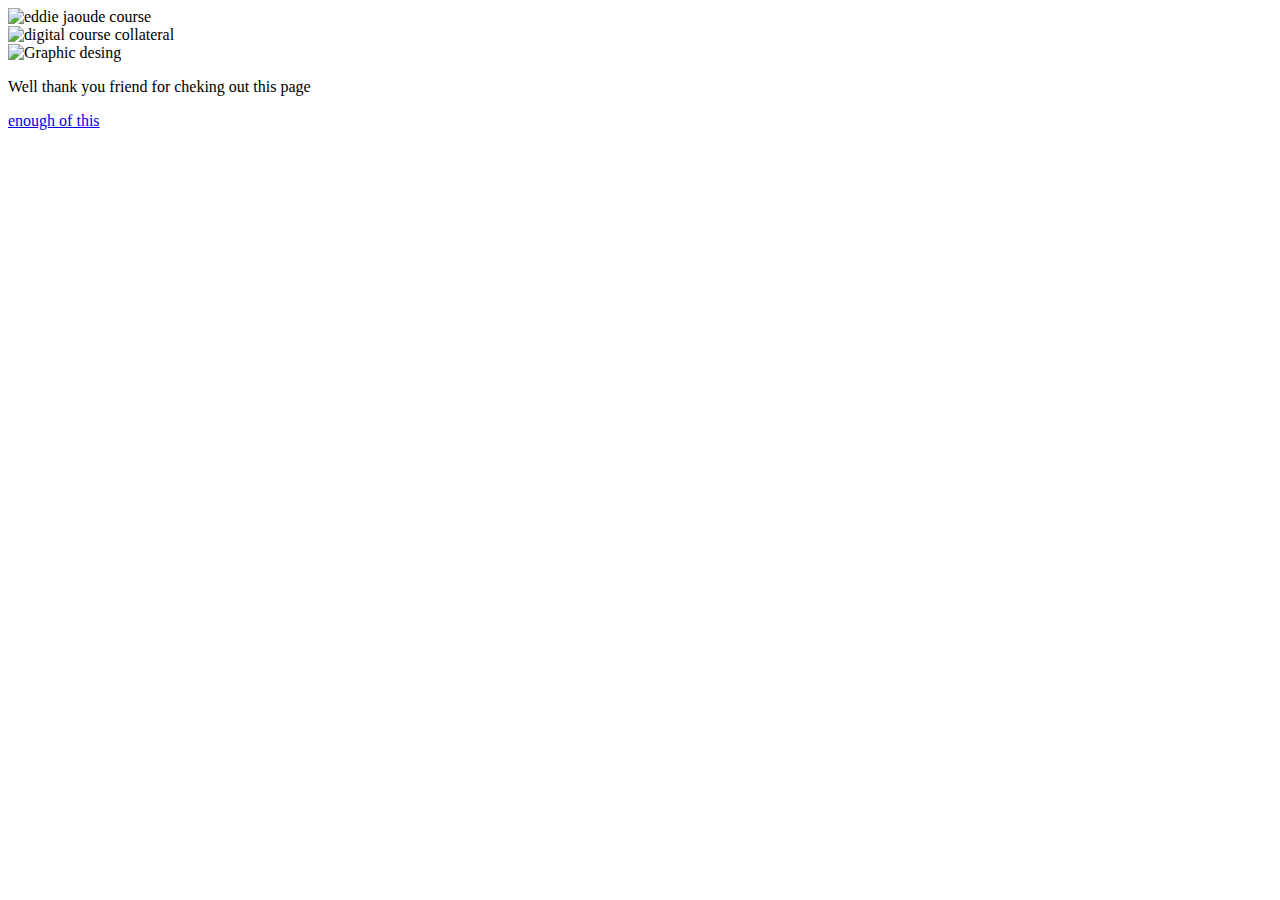
==== pic.html @ 9d4634aa "Add files via upload" ====
<!DOCTYPE html>
<html lang="en">
<head>
    <meta charset="UTF-8">
    <meta name="viewport" content="width=device-width, initial-scale=1.0">
    <title>Archivements</title>
</head>
<body>
    <main>
        <section>
            <div class="image-container">
                <img src="pic/cert1.jpeg" alt="eddie jaoude course">
            </div>
            <div class="image-container">
                <img src="pic/cert2.jpeg" alt="digital course collateral">
            </div>
            <div class="image-container">
                <img src="pic/cert3.jpeg" alt="Graphic desing">
            </div>
        </section>
        <p>Well thank you friend for cheking out this page </p>
        <a href="index.html">enough of this</a>
    </main>
</body>
</html>
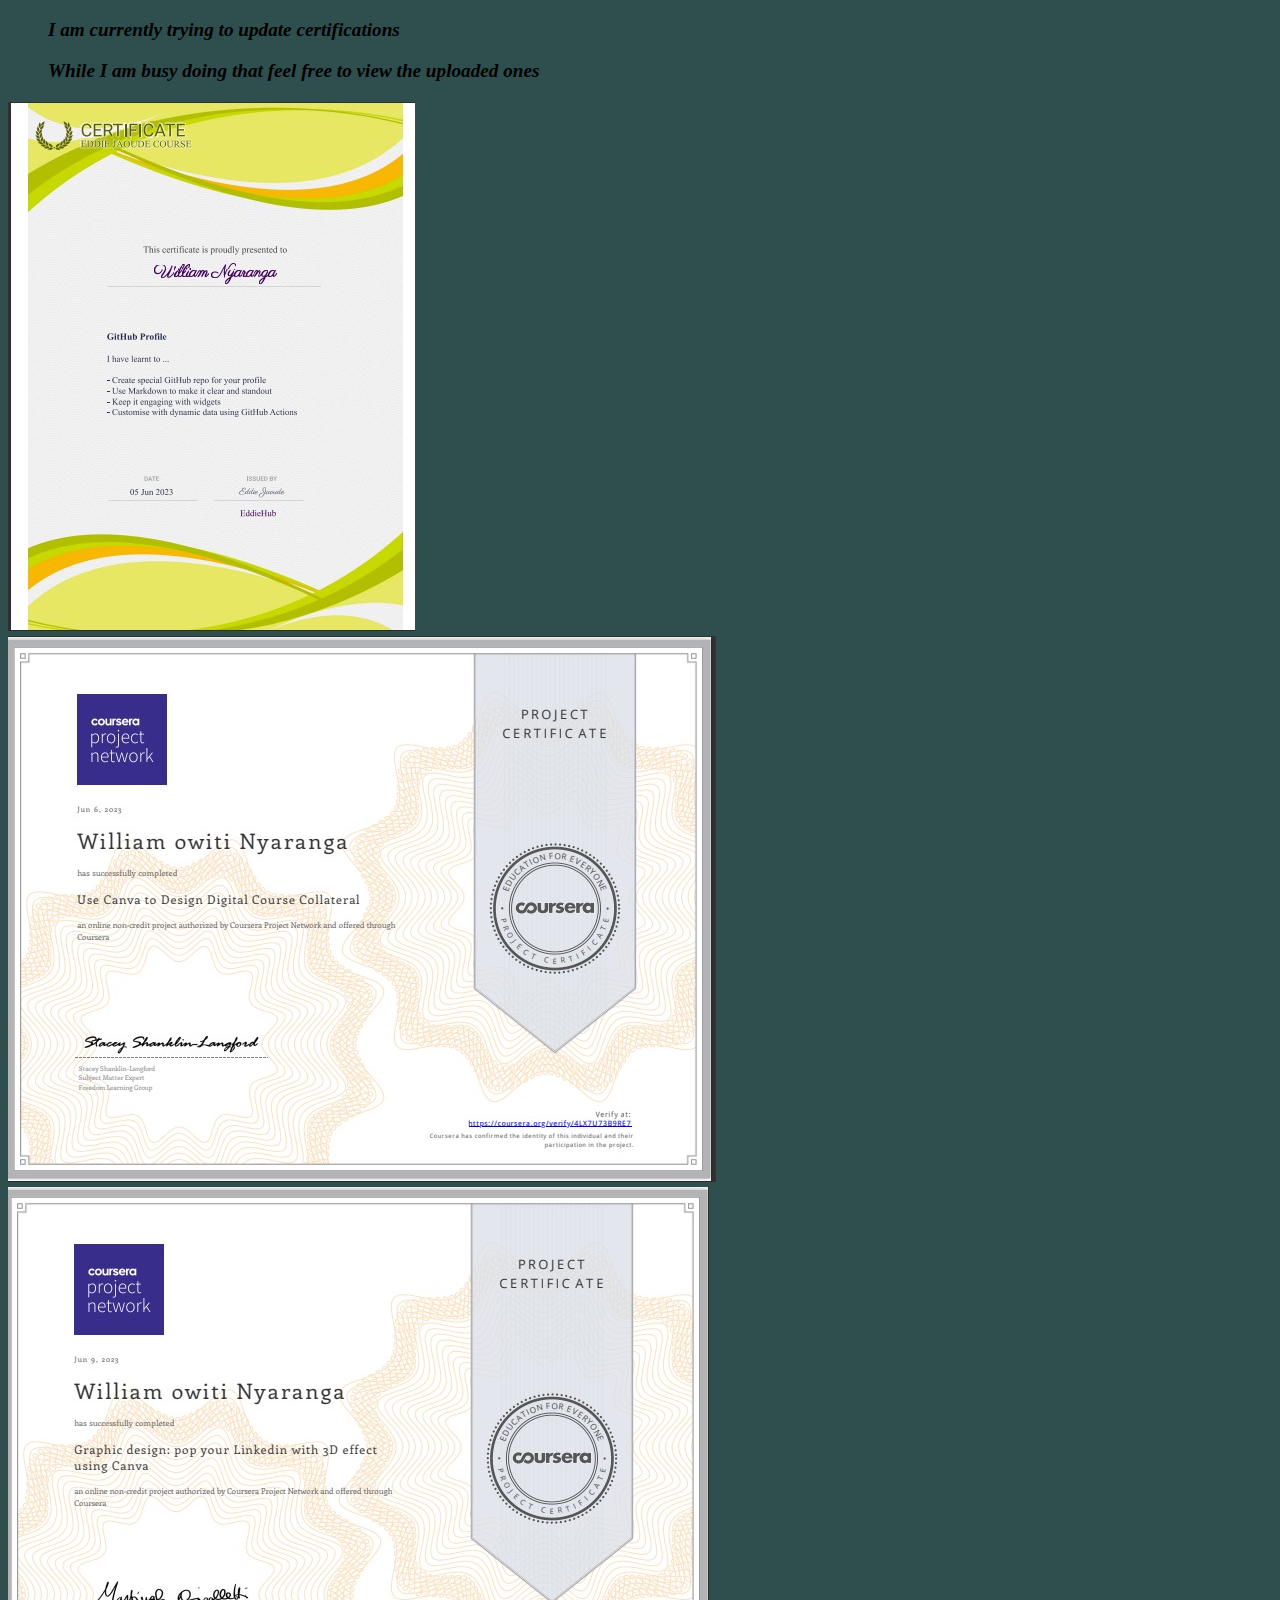
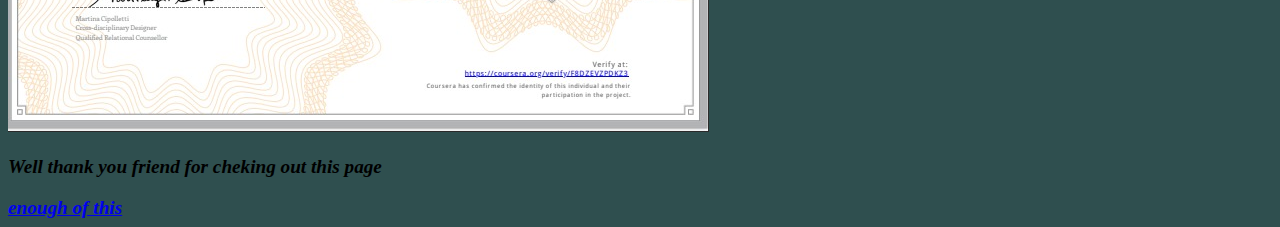
==== commit 990e5a76: "Add files via upload" ====
--- a/pic.html
+++ b/pic.html
@@ -3,10 +3,20 @@
 <head>
     <meta charset="UTF-8">
     <meta name="viewport" content="width=device-width, initial-scale=1.0">
+    <style>
+        html {
+    background: darkslategrey;
+    font-size: larger;
+    font-style: italic;
+    font-weight: bolder;
+}
+    </style>
     <title>Archivements</title>
 </head>
 <body>
     <main>
+        <blockquote>I am currently trying to update certifications</blockquote>
+        <blockquote>While I am busy doing that feel free to view the uploaded ones</blockquote>
         <section>
             <div class="image-container">
                 <img src="pic/cert1.jpeg" alt="eddie jaoude course">
